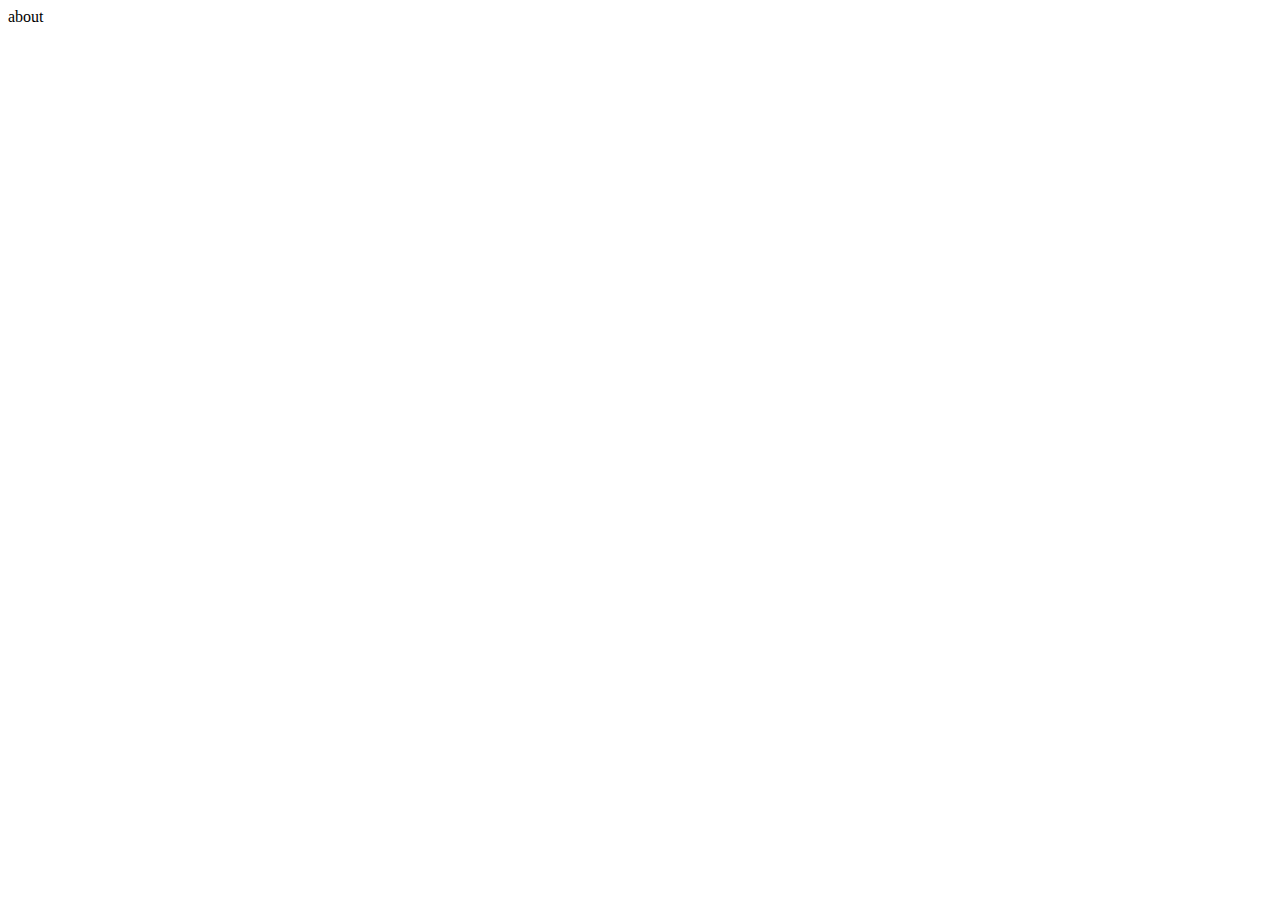
==== about.html @ f298ca60 "pierwsze style" ====
<!DOCTYPE html>
<html lang="en">
<head>
  <meta charset="UTF-8">
  <meta http-equiv="X-UA-Compatible" content="IE=edge">
  <meta name="viewport" content="width=device-width, initial-scale=1.0">
  <title>Document</title>
</head>
<body>
  about
</body>
</html>
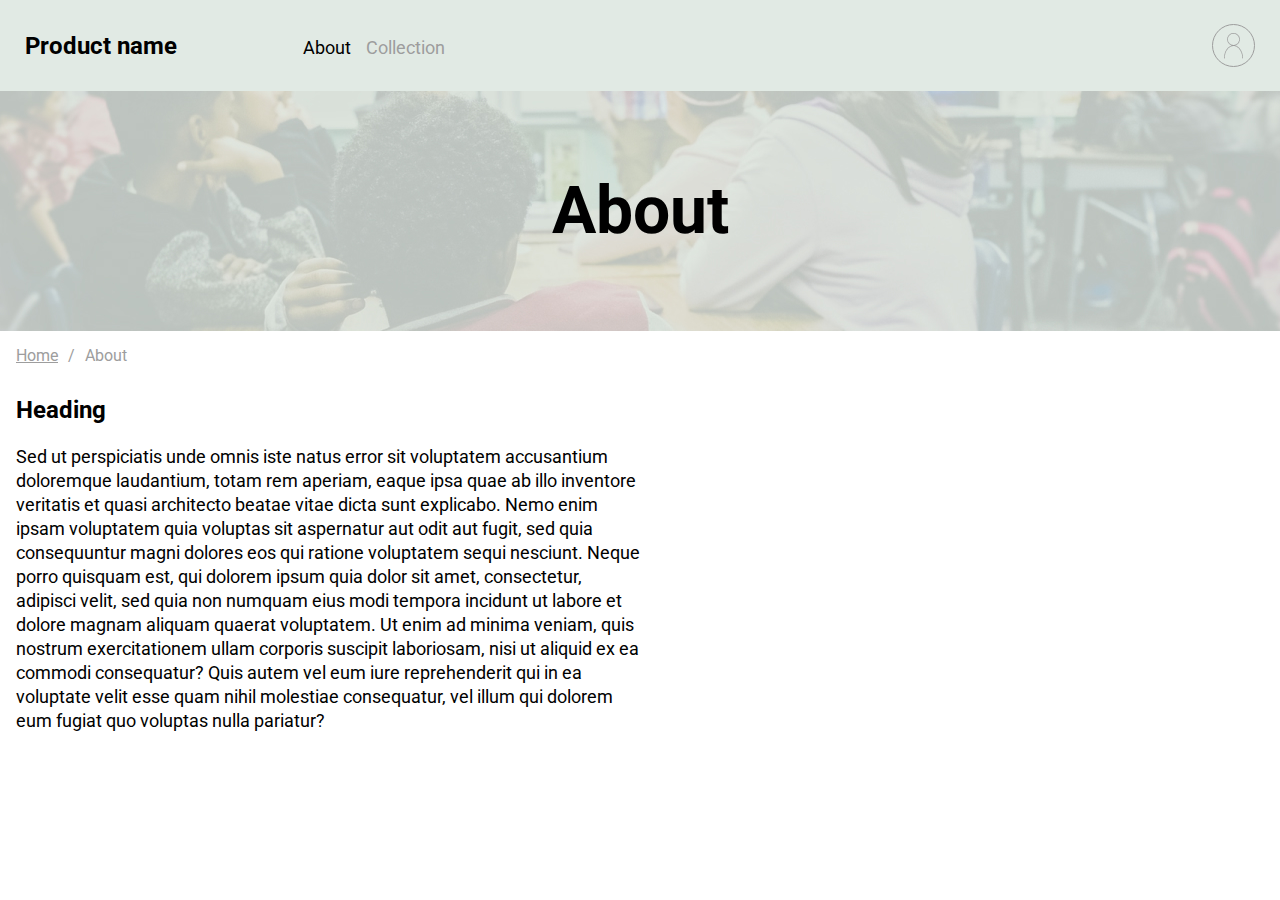
==== commit 7e74ba68: "about" ====
--- a/about.html
+++ b/about.html
@@ -1,12 +1,86 @@
 <!DOCTYPE html>
 <html lang="en">
-<head>
-  <meta charset="UTF-8">
-  <meta http-equiv="X-UA-Compatible" content="IE=edge">
-  <meta name="viewport" content="width=device-width, initial-scale=1.0">
-  <title>Document</title>
-</head>
-<body>
-  about
-</body>
-</html>+  <head>
+    <meta charset="UTF-8" />
+    <meta http-equiv="X-UA-Compatible" content="IE=edge" />
+    <meta name="viewport" content="width=device-width, initial-scale=1.0" />
+    <link
+      rel="stylesheet"
+      href="https://cdnjs.cloudflare.com/ajax/libs/animate.css/4.1.1/animate.min.css"
+    />
+    <link
+      rel="stylesheet"
+      href="https://cdnjs.cloudflare.com/ajax/libs/modern-normalize/1.0.0/modern-normalize.min.css"
+    />
+    <link rel="stylesheet" href="./css/main.min.css" />
+    <link rel="preconnect" href="https://fonts.gstatic.com" />
+    <link
+      href="https://fonts.googleapis.com/css2?family=Raleway:wght@700&family=Roboto:wght@400;700&display=swap"
+      rel="stylesheet"
+    />
+    <title>About</title>
+  </head>
+  <body>
+    <!-- HEADER - NAV -->
+    <header class="header__about">
+      <div class="container">
+        <div class="header-wrapper">
+          <nav class="navigation">
+            <h3 class="header-title animate__animated animate__headShake">
+              Product name
+            </h3>
+            <ul class="navigation__list">
+              <li class="navigation__item">
+                <a class="navigation__link here" href="./about.html">About</a>
+              </li>
+              <li class="navigation__item">
+                <a class="navigation__link" href="./collection.html"
+                  >Collection</a
+                >
+              </li>
+            </ul>
+          </nav>
+          <a class="desktop-menu__link about" href="#"
+            ><img
+              class="desktop-menu__img"
+              src="./images/desktop/menu.png"
+              alt="menu icon"
+          /></a>
+          <a class="mobile-menu__link" href="#"
+            ><img
+              class="mobile-menu__img"
+              src="./images/mobile/hamburger.png"
+              alt="menu icon"
+          /></a>
+        </div>
+      </div>
+    </header>
+    <main>
+      <!-- ABOUT -->
+      <section class="section about__section">
+        <h1 class="about__title">About</h1>
+      </section>
+
+      <!-- Coordinates -->
+      <section class="section">
+        <div class="container coordinates__container">
+          <a class="coordinates__link underline" href="./index.html">Home</a>
+          <p  class="coordinates__text">/</p>
+          <a class="coordinates__link" href="./about.html">About</a>
+        </div>
+      </section>
+
+      <!-- Article -->
+      <section class="section">
+        <div class="container article__container">
+          <div class="article__text-wrapper">
+            <h2 class="article__header">Heading</h2>
+            <p class="article__text">
+              Sed ut perspiciatis unde omnis iste natus error sit voluptatem accusantium doloremque laudantium, totam rem aperiam, eaque ipsa quae ab illo inventore veritatis et quasi architecto beatae vitae dicta sunt explicabo. Nemo enim ipsam voluptatem quia voluptas sit aspernatur aut odit aut fugit, sed quia consequuntur magni dolores eos qui ratione voluptatem sequi nesciunt. Neque porro quisquam est, qui dolorem ipsum quia dolor sit amet, consectetur, adipisci velit, sed quia non numquam eius modi tempora incidunt ut labore et dolore magnam aliquam quaerat voluptatem. Ut enim ad minima veniam, quis nostrum exercitationem ullam corporis suscipit laboriosam, nisi ut aliquid ex ea commodi consequatur? Quis autem vel eum iure reprehenderit qui in ea voluptate velit esse quam nihil molestiae consequatur, vel illum qui dolorem eum fugiat quo voluptas nulla pariatur?
+            </p>
+          </div>
+        </div>
+      </section>
+    </main>
+  </body>
+</html>
--- a/css/main.min.css
+++ b/css/main.min.css
@@ -0,0 +1,2 @@
+body{font-family:"Roboto","Verdana","Tahoma",sans-serif;color:#000}img{display:block}*,*::after,*::before{padding:0;margin:0}a{text-decoration:none}ul{list-style:none}.container{min-width:375px;display:block;margin-left:auto;margin-right:auto}@media screen and (min-width: 1200px){.container{max-width:1440px}}.underline{text-decoration:underline}.here{color:#000}.navigation__list{display:none}.header-wrapper{padding:24px 25px;display:flex;justify-content:space-between;align-items:center}.navigation{display:flex;width:420px;justify-content:space-between;align-items:baseline}.header-title{font-style:normal;font-size:24px;line-height:28px;animation-delay:2s}.desktop-menu__link{display:none}.mobile-menu__link{display:flex;align-items:center;justify-content:center;width:43px;height:43px;transition:transform 300ms linear}.mobile-menu__link:hover,.mobile-menu__link:focus{transform:scale(1.15);transform:rotate(-10deg)}@media screen and (min-width: 1200px){.mobile-menu__link{display:none}.navigation__list{display:flex}.desktop-menu__link{display:flex;align-items:center;justify-content:center;border:1px solid #9d9d9d;border-radius:50%;width:43px;height:43px;transition:background-color 300ms linear}.desktop-menu__link:hover,.desktop-menu__link:focus{background-color:#e1eae4}.navigation__link{font-size:18px;line-height:21px;color:#9d9d9d;text-decoration:none;transition:color 500ms linear}.navigation__link:hover,.navigation__link:focus{color:#000}.navigation__item:first-child{margin-right:15px}}.hero__section{height:583px;min-width:375px;margin:0 auto;background:url("../images/mobile/hero_rectangle_7.jpg");background-position:50% 20%;background-size:cover;background-repeat:no-repeat;background-color:#6d888e}@media (min-device-pixel-ratio: 2), (min-resolution: 192dpi), (min-resolution: 2dppx){.hero__section{background:url("../images/mobile/hero_rectangle_7@2x.jpg");background-repeat:no-repeat;background-size:cover;background-position:50% 20%}}@media screen and (min-width: 1200px){.hero__section{width:100%;background:url("../images/desktop/hero_rectangle_7.jpg");background-repeat:no-repeat;background-size:cover;background-position:50% 10%}}@media screen and (min-width: 1200px) and (min-device-pixel-ratio: 2), screen and (min-width: 1200px) and (min-resolution: 192dpi), screen and (min-width: 1200px) and (min-resolution: 2dppx){.hero__section{background:url("../images/desktop/hero_rectangle_7@2x.jpg");background-repeat:no-repeat;background-size:cover;background-position:50% 20%}}.collection__section{margin-top:70px}.collection__container{padding:0 16px}.collection__link{color:#000;transition:font-weight 500ms linear}.collection__link:hover .collection__img{transform:scale(1.05)}.collection__link:hover{font-weight:bold}.collection-top{display:flex;justify-content:space-between;align-items:center}.collection__list{display:flex;margin-top:52px;flex-wrap:wrap;justify-content:space-between}.collection-top__header{font-weight:bold;font-size:24px;line-height:28px}.button{background:#6d888e;color:#fff;border-radius:10px;border:none;min-width:92px;height:32px;font-size:16px;line-height:19px;transition:background-color 500ms linear, color 500ms linear}.button:hover,.button:focus{color:#000;background:#e1eae4}.button:active{box-shadow:inset 8px -3px 24px 0px #42445a}.collection__item-name{font-size:16px;line-height:19px;margin-top:20px;margin-bottom:50px}.collection__img{width:161px;height:172px;transition:transform 500ms linear}@media screen and (min-width: 1200px){.collection__container{padding:0 80px}.collection-top__header{font-size:48px;line-height:56px}.button{min-width:108px;height:44px}.collection__img{width:295px;height:315px}.collection__item-name{font-size:18px;line-height:21px}}footer{text-align:center;margin-top:90px}.coordinates__container{padding:16px}.coordinates__link{color:#9d9d9d}.coordinates__text{margin:0 10px;color:#9d9d9d}.article__container{padding:16px;display:flex}.article__header{margin-bottom:20px}.article__text{font-size:18px;line-height:24px}.navigation__link.here{color:#000}.header__about{background-color:#e1eae4}.about__section{display:flex;align-items:center;justify-content:center;height:162px;min-width:375px;margin:0 auto;background:url("../images/mobile/about.jpg");background-position:50% 10%;background-size:cover;background-repeat:no-repeat;background-color:#6d888e}@media (min-device-pixel-ratio: 2), (min-resolution: 192dpi), (min-resolution: 2dppx){.about__section{background:url("../images/mobile/about@2x.jpg");background-repeat:no-repeat;background-size:cover;background-position:50% 10%}}.about__title{font-size:36px;line-height:42px}.coordinates__container.container{display:flex}@media screen and (min-width: 1200px){.about__section{width:100%;height:240px;background:url("../images/desktop/about.jpg");background-repeat:no-repeat;background-size:cover;background-position:50% 10%}}@media screen and (min-width: 1200px) and (min-device-pixel-ratio: 2), screen and (min-width: 1200px) and (min-resolution: 192dpi), screen and (min-width: 1200px) and (min-resolution: 2dppx){.about__section{background:url("../images/desktop/about@2x.jpg");background-repeat:no-repeat;background-size:cover;background-position:50% 20%}}@media screen and (min-width: 1200px){.about__title{font-size:66px;line-height:70px}.desktop-menu__link.about{transition:box-shadow 300ms linear}.desktop-menu__link.about:hover,.desktop-menu__link.about:focus{box-shadow:0px 0px 10px 2px rgba(66,68,90,0.51)}.article__text-wrapper{max-width:50%}}
+/*# sourceMappingURL=main.min.css.map */